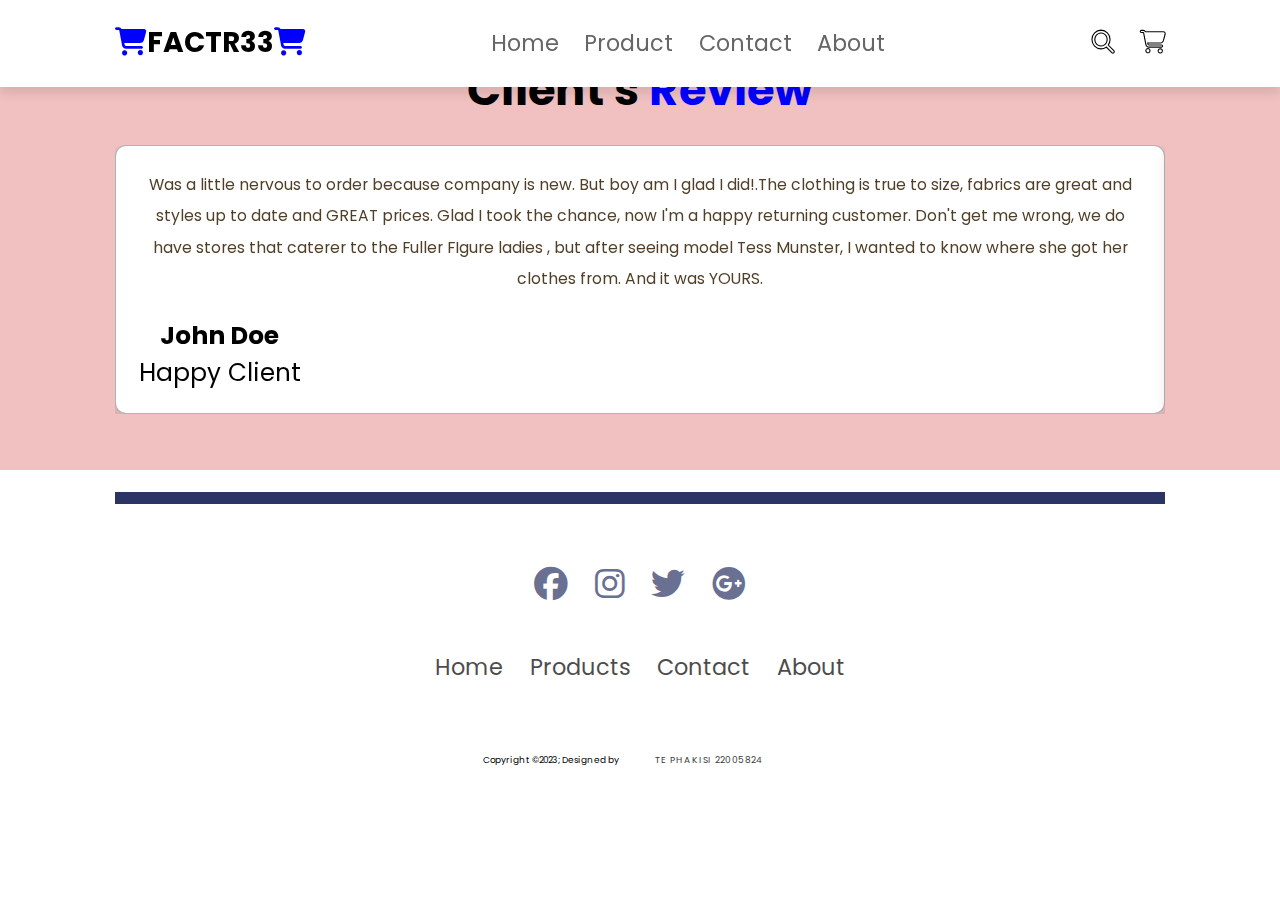
==== about.html @ 4f65aec3 "yeah" ====
<!DOCTYPE html>
<html>
<head>
	<meta charset="utf-8">
	<meta http-equiv="X-UACompatible" content="IE=edge">
	<meta name="viewport" content="width=device-width, initial-scale=1">

	<title>The Factr33</title>
	
	<!--css links-->
	<link rel="stylesheet" href="https://cdn.jsdelivr.net/npm/swiper@10/swiper-bundle.min.css" />

	<link rel="stylesheet" type="text/css" href="https://cdnjs.cloudflare.com/ajax/libs/font-awesome/6.4.2/css/all.min.css">

	<link rel="stylesheet" type="text/css" href="style.css">

	
</head>
<body>
	<!-- start of header -->
	<header class="header">
		<a href="index.html" class="logo"><i class="fas fa-shopping-cart"></i>FACTR33<i class="fas fa-shopping-cart"></i></a>

		<nav class="navbar">
			<a href="index.html">Home</a>
			<a href="products.html">Product</a>
			<a href="contact.html">Contact</a>
			<a href="about.html">About</a>
		</nav>
		<div class="icons">
			<div id="menu-btn" class="fas fa-bars"></div>
			<div id="search-btn" class="fas fa-search"></div>
			<a href="#" class="fas fa-shopping-cart"></a>
		</div>
		<form action="" class="searchfrm">
			<input type="search" name="" placeholder="Search here..." id="searchbox">
			<label for="searchbox" class="fas fa-search"></label>
		</form>
	</header>

    <!--about section-->


	<!-- review section-->
	<section class="review" id="review">
		<h1 class="heading"> Client's <span>Review</span></h1>

		<div class="swiper review-slide">

			<div class="swiper-wrapper">

				<div class="swiper-slide slide">

					<p>
						Was a little nervous to order because company is new. 
						But boy am I glad I did!.The clothing is true to size, 
						fabrics are great and styles up to date and GREAT prices. 
						Glad I took the chance, now I'm a happy returning customer. 
						Don't get me wrong, we do have stores that caterer to the Fuller FIgure ladies
						, but after seeing model Tess Munster, I wanted to know where she got her clothes from. 
						And it was YOURS. 
					</p>
					<div class="user">
						<div class="info">
							<h3>John Doe</h3>
							<span>Happy Client</span>
						</div>
					</div>
				</div>

				<div class="swiper-slide slide">

					<p>
						Was a little nervous to order because company is new. 
						But boy am I glad I did!.The clothing is true to size, 
						fabrics are great and styles up to date and GREAT prices. 
						Glad I took the chance, now I'm a happy returning customer. 
						Don't get me wrong, we do have stores that caterer to the Fuller FIgure ladies
						, but after seeing model Tess Munster, I wanted to know where she got her clothes from. 
						And it was YOURS. 
					</p>
					<div class="user">
						<div class="info">
							<h3>John Doe</h3>
							<span>Happy Client</span>
						</div>
					</div>
				</div>

				<div class="swiper-slide slide">

					<p>
						Was a little nervous to order because company is new. 
						But boy am I glad I did!.The clothing is true to size, 
						fabrics are great and styles up to date and GREAT prices. 
						Glad I took the chance, now I'm a happy returning customer. 
						Don't get me wrong, we do have stores that caterer to the Fuller FIgure ladies
						, but after seeing model Tess Munster, I wanted to know where she got her clothes from. 
						And it was YOURS. 
					</p>
					<div class="user">
						<div class="info">
							<h3>John Doe</h3>
							<span>Happy Client</span>
						</div>
					</div>
				</div>

				<div class="swiper-slide slide">

					<p>
						Was a little nervous to order because company is new. 
						But boy am I glad I did!.The clothing is true to size, 
						fabrics are great and styles up to date and GREAT prices. 
						Glad I took the chance, now I'm a happy returning customer. 
						Don't get me wrong, we do have stores that caterer to the Fuller FIgure ladies
						, but after seeing model Tess Munster, I wanted to know where she got her clothes from. 
						And it was YOURS. 
					</p>
					<div class="user">
						<div class="info">
							<h3>John Doe</h3>
							<span>Happy Client</span>
						</div>
					</div>
				</div>

				<div class="swiper-slide slide">

					<p>
						Was a little nervous to order because company is new. 
						But boy am I glad I did!.The clothing is true to size, 
						fabrics are great and styles up to date and GREAT prices. 
						Glad I took the chance, now I'm a happy returning customer. 
						Don't get me wrong, we do have stores that caterer to the Fuller FIgure ladies
						, but after seeing model Tess Munster, I wanted to know where she got her clothes from. 
						And it was YOURS. 
					</p>
					<div class="user">
						<div class="info">
							<h3>John Doe</h3>
							<span>Happy Client</span>
						</div>
					</div>
				</div>

				<div class="swiper-slide slide">

					<p>
						Was a little nervous to order because company is new. 
						But boy am I glad I did!.The clothing is true to size, 
						fabrics are great and styles up to date and GREAT prices. 
						Glad I took the chance, now I'm a happy returning customer. 
						Don't get me wrong, we do have stores that caterer to the Fuller FIgure ladies
						, but after seeing model Tess Munster, I wanted to know where she got her clothes from. 
						And it was YOURS. 
					</p>
					<div class="user">
						<div class="info">
							<h3>John Doe</h3>
							<span>Happy Client</span>
						</div>
					</div>
				</div>

				<div class="swiper-slide slide">

					<p>
						Was a little nervous to order because company is new. 
						But boy am I glad I did!.The clothing is true to size, 
						fabrics are great and styles up to date and GREAT prices. 
						Glad I took the chance, now I'm a happy returning customer. 
						Don't get me wrong, we do have stores that caterer to the Fuller FIgure ladies
						, but after seeing model Tess Munster, I wanted to know where she got her clothes from. 
						And it was YOURS. 
					</p>
					<div class="user">
						<div class="info">
							<h3>John Doe</h3>
							<span>Happy Client</span>
						</div>
					</div>
				</div>
			</div>
		</div>
	</section>

     <!--footer-->
     <section class="footer">
        <div class="line"></div>
        <div class="boxcontainer">
            <div class="icons">
                <a href=""><i class="fa-brands fa-facebook"></i></a>
                <a href=""><i class="fa-brands fa-instagram"></i></a>
                <a href=""><i class="fa-brands fa-twitter"></i></a>
                <a href=""><i class="fa-brands fa-google-plus"></i></a>
            </div>

            <div class="footernav">
                <ul>
                    <li><a href="index.html">Home</a></li>
                    <li><a href="products.html">Products</a></li>
                    <li><a href="contact.html">Contact</a></li>
                    <li><a href="about.html">About</a></li>
                </ul>
            </div>

            

        </div>
        <div class="footerbottom">
            <p>Copyright &copy;2023; Designed by <span>TE Phakisi 22005824 </span> </p>
        </div>
    </section>










	<!--style links-->
	<script type="text/javascript" src="script.js"></script>

	<script src="https://cdn.jsdelivr.net/npm/swiper@10/swiper-bundle.min.js"></script>


	 <!-- Initialize Swiper using js -->
	 <script>
		var swiper = new Swiper(".review-slide", {
		centeredSlides: true,
		loop:true,
		autoplay: {
			delay: 6000,
			disableOnInteraction: false,
		},
		  navigation: {
			nextEl: ".swiper-button-next",
			prevEl: ".swiper-button-prev",
		  },
		
		});
	  </script>
</body>
</html>
---- style.css ----
@import url('https://fonts.googleapis.com/css2?family=Poppins:ital,wght@0,100;0,300;0,400;0,500;0,600;1,100;1,300&display=swap');

*{
	font-family: 'Poppins', sans-serif;
	margin: 0; padding: 0;
	box-sizing: border-box;
	outline: none;border: none;
	text-decoration: none;
	text-transform: none;
	transition: .2s linear;
}

html{
	font-size: 70%;
	scroll-behavior: smooth;
	scroll-padding-top: 7rem;
	overflow-x: hidden;

	

}
section{
	padding: 2rem 9%;
}
.heading{
	font-size: 4rem;
	color: black;
	padding-bottom: 2rem;
	text-align: center;

	span{
		color: blue;
	}
}
.btn{
	display:inline-block;
	margin-top : 1rem;
	padding: .9rem 3rem;
	border-radius: .5rem;
	background: blue;
	color: #fff;
	font-size: 1.7rem;
	cursor: pointer;

	&:hover{
		background: black;
	}
}

.header{
	position: fixed;
	top: 0;left: 0;right: 0;
	z-index: 1000;
	box-shadow: 0 .5rem 1rem rgba(0,0,0,.1);
	display:flex;
	align-items: center;
	justify-content: space-between;
	padding:  2rem 9%;
	background: #fff;

	.logo {
		font-size: 2.5rem;
		color: black;
		font-weight: bolder;
	
		i{
			color: blue;
		}
	}
	.navbar{
		a{
			font-size: 2rem;
			color: #666;
			margin: 0 1rem;
	
			&:hover{
				color: blue
			}
		}
	}
	.icons div, .icons a{
		font-size: 2rem;
		margin-left: 2rem;
		color: #fff;
		cursor:pointer;
		-webkit-text-stroke: .1rem black;

		&:hover{
			-webkit-text-stroke:.1rem #690b09e2;
		}
	}
	.searchfrm{
		position: absolute;
		top: 115%;right: -105%;
		width: 50rem;height: 6rem;
		background: #fff;
		border-radius: .5rem;
		display: flex;
		align-items: center;
		overflow: hidden;
		box-shadow: 0 .5rem 1rem rgba(0,0,0,.1);
		border: .1rem solid rgba(0,0,0,.3);

		&.active{
			right: 2rem;
			transition: .4s linear;
		}

		input{
			height: 100%;width: 100%;
			font-size: 1.6rem;
			text-transform: none;
			color: black;
			padding:- 1.5rem;
			text-align: center;
		}

		label{
			font-size: 2rem;
			color: #fff;
			margin-right: 2rem;
			cursor:pointer;
			-webkit-text-stroke: .1rem black;

			&:hover{
				-webkit-text-stroke:.1rem #690b09e2;
			}
		}
	}
}
#menu-btn{
	display: none;
}

.home{
	padding: 0;
	padding-top: 7.6rem;

	.home-slider{
		
		.slide{
			min-height: 65vh;
			display: flex;
			align-items: center;
			padding: 2rem;
			padding-left: 7%;
			background-size: cover !important;
			background-position: center !important;

			.content{
				span{
					font-size: 2rem;
					color: rgb(131, 130, 130)
				}
				h3{
					font-size: 5rem;
					color: black;
					padding-top: .5rem;
				}
			}
		}
	}
	.swiper-button-next{
		top: 75%;
		right: 2rem;
	} 
	.swiper-button-prev{
		top:90%;
		right: 2rem;
		left: auto;
	}
	
}
.swiper-button-next,.swiper-button-prev{
	height: 5rem;
	width: 5rem;
	border-radius: 1rem;
	background: #fff;
	box-shadow: 0 .5rem 1rem rgba(0,0,0,.1);
	border: .1rem solid rgba(0,0,0,.3);
	color: black;

	&:hover{
		background: black;
		color: antiquewhite;
	}
}
.specialcontainer{
	display: flex;
	flex-wrap: wrap;
	gap: 2rem;
	padding-top: 5rem;
	padding-bottom: 5rem;

	.special{
		flex: 1 1 42rem;
		overflow: hidden;
		height: 30rem;
		position: relative;

		img{
			height: 100%;
			width: 100%;
			object-fit: cover;
		}

		&:hover img{
			transform: scale(1.5);
		}
		.content{
			position: absolute;
			top: 50%; right: 50%;
			transform: translateY(-50%);

			span{
				font-size: 2rem;
				color: blue;
			}
			h3{
				font-size: 3rem;
				color: black;
				padding-top: 1rem;
			}
		}
	}
	
}

@keyframes fadeUp {
	0%{
		transform: translateY(5rem);
		opacity: 0;
	}
	
}
.products{

	.fbtns{
		display: flex;
		flex-wrap: wrap;
		justify-content: center;
		padding-bottom: 2rem;
		gap: 2rem;

		.buttons{
			font-size: 1.7rem;
			color: antiquewhite;
			cursor: pointer;

			&:hover,
			&.active{
				color: blue;
			}
		}
	}
	.box-container{
		display: flex;
		flex-wrap: wrap;
		gap: 2rem;
		justify-content: center;

		.box{
			width: 26rem;
			border-radius: 1rem;
			overflow: hidden;
			position: relative;
			box-shadow: 0 .5rem 1rem rgba(0,0,0,.1);
			border: .1rem solid rgba(0,0,0,.3);

			&:hide{
				display: none;
			}
			&:active{
				
				animation: fadeUp .4s linear;
			}
			
			.icons{
				display: flex;
				align-items: center;
				justify-content: center;
				background: rgba(0,0,0,.7);
				height: 35rem;
				width: 100%;
				position: absolute;
				top: 0;left: 0;
				gap: 1rem;
				z-index: 1;
				transform: scale(0);

				a{
					font-size: 2rem;
					height: 5rem;
					width: 5rem;
					line-height: 5rem;
					text-align: center;
					background: #fff;
					color: #fff;
					border-radius: 1rem;
					-webkit-text-stroke: .1rem black;

				&:hover{
					-webkit-text-stroke:.1rem #690b09e2;
				}
					
				}
			}
			&:hover .icons{
				transform: scale(1);
			}

			.image{
				height: 35rem;
				width: 100%;
				overflow: hidden;

				img{
					height: 100%;
					width: 100%;
				}
			}
			&:hover .image img{
				transform: scale(1.1);
			}
			.content{
				padding: 1rem 2rem;

				h3{
					font-size: 2rem;
					color: black;
					font-weight: normal;

				}
				.price{
					padding: 1rem 0;
					display: flex;
					gap: 1rem;
					align-items: center;

					.amt{
						font-size: 2rem;
						font-weight: bolder;
						color: black;
					}
					.cut{
						font-size: 1.5rem;
						text-decoration: line-through;
						color: rgb(74, 82, 52);

					}
					.offer{
						font-size: 1.2rem;
						color: blue;
					}

				}
				.stars{
					font-size: 2rem;

					i{
						color: gold;

					}

				}
			}
		}
	}
}

.deal{
	display: flex;
	flex-wrap: wrap;
	gap: 2rem;
	align-items: center;
	background: linear-gradient(#fff 15%, antiquewhite);

	.image{
		flex: 1 1 42rem;

		img{
			width: 40rem;
		}
	}
	.content{
		flex: 1 1 42rem;

		span{
			color: blue;
			font-size: 2rem;
		}

		h3{
			color: black;
			font-size: 3rem;
		}
	}
}

.review{
	padding-top: 5rem;
	padding-bottom: 5rem;
	background: #eeb9b8e2;


	.slide{
		border-radius: 1rem;
		background: #fff;
		border: .1rem solid rgba(0,0,0,.3);
		padding: 2rem;
		text-align: center;
		box-shadow: 0 .5rem 1rem rgba(0,0,0,.1);


		p{
			font-size: 1.4rem;
			color: rgb(80, 62, 38);
			line-height: 2;
		}
		.user{
			padding-top: 2rem;
			display: flex;
			align-items: center;
			gap: 1rem;

			img{
				height: 7rem;
				width: 7rem;
				object-fit: cover;
				border-radius: 50%;
			}
			h3{
				font-size: 2.2rem;
				color: black;
			}
			span{
				font-size: 2.2rem;
				color: black;
			}
		}
	}
}

.contact{

	.icons-container{
		grid: 25rem;

		.icons{
			padding: 2rem;
			border-radius: 1rem;
			border: .1rem solid rgba(0,0,0,.3);
			box-shadow: 0 .5rem 1rem rgba(0,0,0,.1);
			text-align: center;
			color: blue;

			i{
				font-size: 3rem;
				height: 5.5rem;
				width: 5.5rem;
				line-height: 5.5rem;
				border: .1rem solid rgba(0,0,0,.3);
				-webkit-text-stroke: .1rem black;
				border-radius: 50%;
				
			}

			h3{
				font-size: 3rem;
				padding: 1rem 0;
				color: black;

			}

			p{
				font-size: 2rem;
				line-height: 2rem;
				color: rgb(75, 72, 97);
			}
		}
	}
}

.row{
	display: flex;
	flex-wrap: wrap;
	gap: 2rem;
	margin-top: 2rem;

	form{
		flex: 1 1 42rem;
		padding: 2rem;
		border: .1rem solid rgba(0,0,0,.3);
		box-shadow: 0 .5rem 1rem rgba(0,0,0,.1);
		border-radius: 1rem;

		h3{
			font-size: 3rem;
			padding-bottom: 1rem;
			color: blue;
		
		}

		.inputbox{
			display: flex;
			flex-wrap: wrap;
			justify-content: space-between;

			input{
				width: 45%;
			}
		}

		.inputbox input, textarea{
			border: .1rem solid rgba(0,0,0,.3);
			border-radius: 1rem;
			padding: 1rem 1.3rem;
			font-size: 2rem;
			color: black;
			text-transform: none;
			margin: 1rem 0;
		}
		textarea{
			height: 13rem;
			width: 100%;
			resize: none;
		}
	}
	.map{
		flex: 1 1 42rem;
		width: 100%;
		padding: 2rem;
		border: .1rem solid rgba(0,0,0,.3);
		box-shadow: 0 .5rem 1rem rgba(0,0,0,.1);
		border-radius: 1rem;
		
	}
}
.footer{
	.line{
		background: rgb(44, 52, 101);
		height: 1rem;
		width: 100%;
	}

	.boxcontainer{
		width: 100%;
		padding: 4.5rem 1.9rem 1.2rem;

		.icons{
			display: flex;
			justify-content: center;

			a{
				text-decoration: none;
				padding: .6rem;
				background: #fff;
				margin: .6rem;
				border-radius: 50%;
			}

			i{
				font-size: 3rem;
				color: rgb(44, 52, 101);
				opacity: 0.7;

				&:hover{
					font-size: 2.1rem;
					opacity: 1;
				}
			}

			
		}

		.footernav{
			margin: 1.9rem;

			ul{
				display: flex;
				justify-content: center;
				color: #fff;
				

				li{
					margin: 1.2rem;
					text-decoration: none;
					font-size: 2rem;
					opacity: 0.7;
					transition: .5s;
					
					&:hover{
						opacity: 1;
					}

					a{
						color: black;

					}
				}
			}
		}

		
	}

	.footerbottom{
		padding: 2rem;
		text-align: center;

		p{
			font-size: .8rem;
			text-align: center;

			span{
				opacity: 0.8;
				text-transform: uppercase;
				letter-spacing: .1rem;
				font-weight: 400;
				margin: 0 3rem;
			}
		}
	}
}













@media (max-width:990px){
	html{
		font-size: 55%;
	}
	.header{
		padding: 2rem;
	}
	section{
		padding: 2rem;
	}
}
@media (max-width:750px){
	#menu-btn{
		display: inline-block;
	}
	.header .navbar{
		position: absolute;
		top: 99%; left: 0;
		right: 0;
		background: #fff;
		border-bottom: .1rem solid rgba(0,0,0,.3);
		clip-path: polygon(0 0, 100% 0, 100% 0,0 0);

		&.active{
		clip-path: polygon(0 0, 100% 0, 100% 100%,0 100%);

		}
		a{
			font-size: 2rem;
			margin: 2rem;
			display: block;
		}
	}
	.header .searchfrm{
		width: 100%;
		top: 100%;

		&.active{
			right: 0;
		}
	}
	.home .home-slider .slide{
		padding-left: 2rem;
	}
}
@media (max-width:450px){
	html{
		font-size: 50%;
	}

	.heading{
		font-size: 2.5rem
	}

	.specialcontainer .content{
		right: 2rem;
	}
	h3{
		font-size: 2rem;
	}
	.products .box-container .box{
		width: 100%;
	}
}
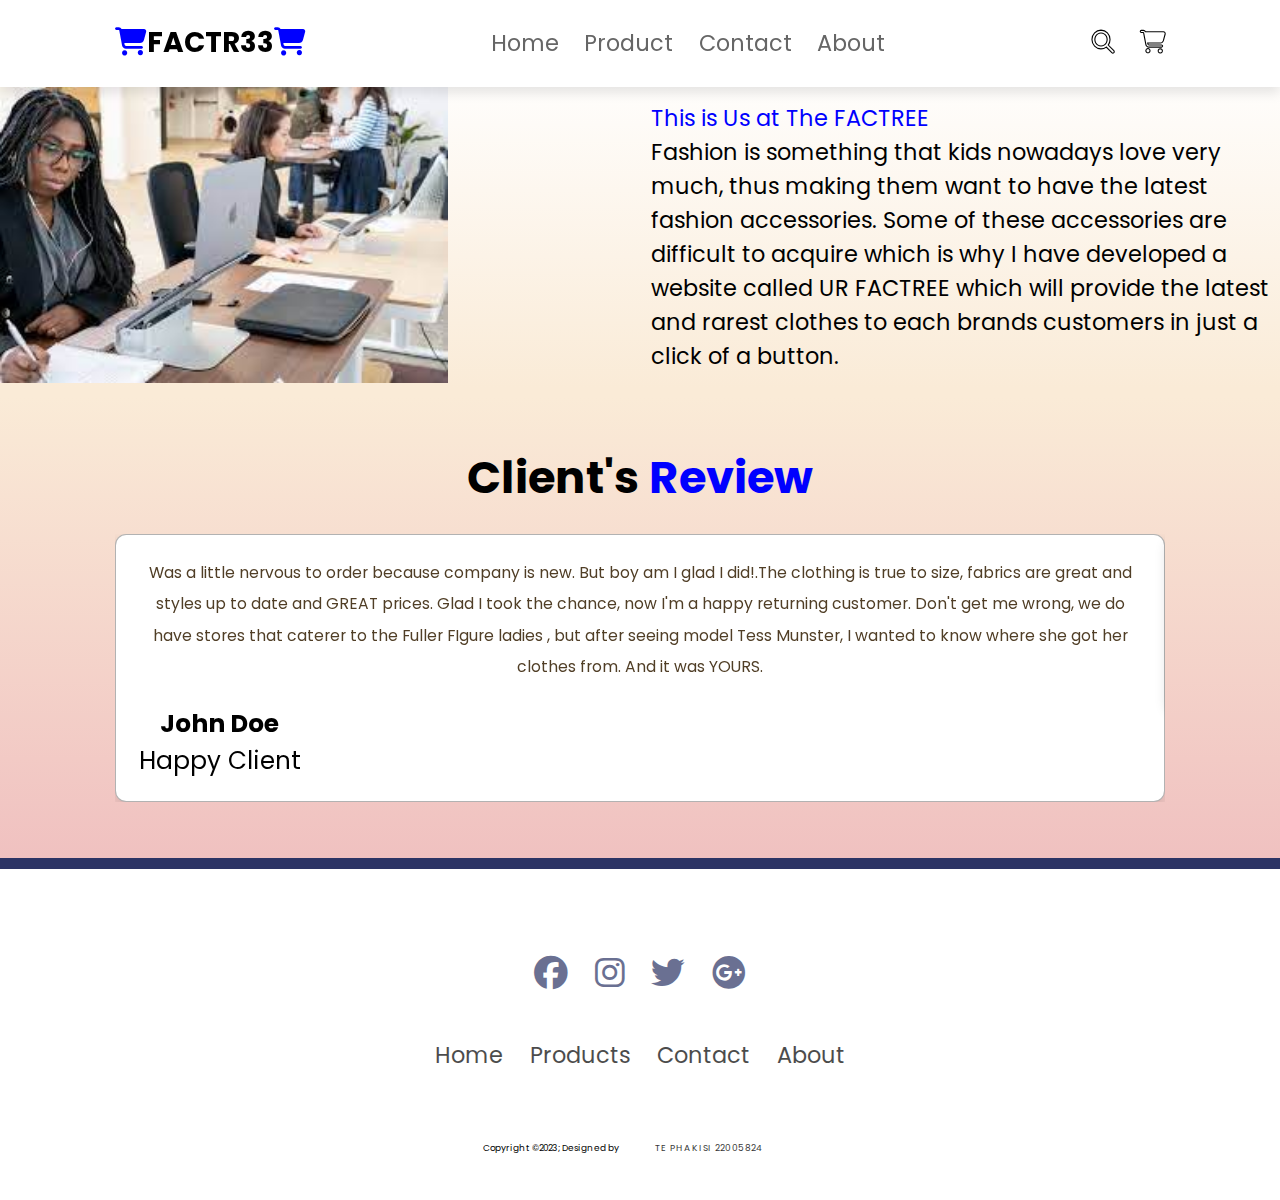
==== commit 80196a38: "to host" ====
--- a/about.html
+++ b/about.html
@@ -12,7 +12,7 @@
 
 	<link rel="stylesheet" type="text/css" href="https://cdnjs.cloudflare.com/ajax/libs/font-awesome/6.4.2/css/all.min.css">
 
-	<link rel="stylesheet" type="text/css" href="style.css">
+	<link rel="stylesheet" type="text/css" href="style/style.css">
 
 	
 </head>
@@ -39,7 +39,22 @@
 	</header>
 
     <!--about section-->
+    <section class="aboutUS ">
+            
+        <div class="image">
+            <a href="#"><img src="images/about/about.jpg" alt=""></a>
+        </div>
 
+        <div class="content">
+            <span>This is Us at The FACTREE</span>
+            <p>
+				Fashion is something that kids nowadays love very much, thus making them want to 
+				have the latest fashion accessories. Some of these accessories are difficult to acquire 
+				which is why I have developed a website called UR FACTREE which will provide the 
+				latest and rarest clothes to each brands customers in just a click of a button.
+			</p>
+        </div>
+    </section>
 
 	<!-- review section-->
 	<section class="review" id="review">
@@ -48,6 +63,10 @@
 		<div class="swiper review-slide">
 
 			<div class="swiper-wrapper">
+
+				
+
+				
 
 				<div class="swiper-slide slide">
 
@@ -72,16 +91,11 @@
 
 					<p>
 						Was a little nervous to order because company is new. 
-						But boy am I glad I did!.The clothing is true to size, 
-						fabrics are great and styles up to date and GREAT prices. 
-						Glad I took the chance, now I'm a happy returning customer. 
-						Don't get me wrong, we do have stores that caterer to the Fuller FIgure ladies
-						, but after seeing model Tess Munster, I wanted to know where she got her clothes from. 
-						And it was YOURS. 
+						But boy am I glad I did!. 
 					</p>
 					<div class="user">
 						<div class="info">
-							<h3>John Doe</h3>
+							<h3>Karabo Manel</h3>
 							<span>Happy Client</span>
 						</div>
 					</div>
@@ -90,93 +104,14 @@
 				<div class="swiper-slide slide">
 
 					<p>
-						Was a little nervous to order because company is new. 
-						But boy am I glad I did!.The clothing is true to size, 
+						The clothing is true to size, 
 						fabrics are great and styles up to date and GREAT prices. 
 						Glad I took the chance, now I'm a happy returning customer. 
-						Don't get me wrong, we do have stores that caterer to the Fuller FIgure ladies
-						, but after seeing model Tess Munster, I wanted to know where she got her clothes from. 
-						And it was YOURS. 
+						 
 					</p>
 					<div class="user">
 						<div class="info">
-							<h3>John Doe</h3>
-							<span>Happy Client</span>
-						</div>
-					</div>
-				</div>
-
-				<div class="swiper-slide slide">
-
-					<p>
-						Was a little nervous to order because company is new. 
-						But boy am I glad I did!.The clothing is true to size, 
-						fabrics are great and styles up to date and GREAT prices. 
-						Glad I took the chance, now I'm a happy returning customer. 
-						Don't get me wrong, we do have stores that caterer to the Fuller FIgure ladies
-						, but after seeing model Tess Munster, I wanted to know where she got her clothes from. 
-						And it was YOURS. 
-					</p>
-					<div class="user">
-						<div class="info">
-							<h3>John Doe</h3>
-							<span>Happy Client</span>
-						</div>
-					</div>
-				</div>
-
-				<div class="swiper-slide slide">
-
-					<p>
-						Was a little nervous to order because company is new. 
-						But boy am I glad I did!.The clothing is true to size, 
-						fabrics are great and styles up to date and GREAT prices. 
-						Glad I took the chance, now I'm a happy returning customer. 
-						Don't get me wrong, we do have stores that caterer to the Fuller FIgure ladies
-						, but after seeing model Tess Munster, I wanted to know where she got her clothes from. 
-						And it was YOURS. 
-					</p>
-					<div class="user">
-						<div class="info">
-							<h3>John Doe</h3>
-							<span>Happy Client</span>
-						</div>
-					</div>
-				</div>
-
-				<div class="swiper-slide slide">
-
-					<p>
-						Was a little nervous to order because company is new. 
-						But boy am I glad I did!.The clothing is true to size, 
-						fabrics are great and styles up to date and GREAT prices. 
-						Glad I took the chance, now I'm a happy returning customer. 
-						Don't get me wrong, we do have stores that caterer to the Fuller FIgure ladies
-						, but after seeing model Tess Munster, I wanted to know where she got her clothes from. 
-						And it was YOURS. 
-					</p>
-					<div class="user">
-						<div class="info">
-							<h3>John Doe</h3>
-							<span>Happy Client</span>
-						</div>
-					</div>
-				</div>
-
-				<div class="swiper-slide slide">
-
-					<p>
-						Was a little nervous to order because company is new. 
-						But boy am I glad I did!.The clothing is true to size, 
-						fabrics are great and styles up to date and GREAT prices. 
-						Glad I took the chance, now I'm a happy returning customer. 
-						Don't get me wrong, we do have stores that caterer to the Fuller FIgure ladies
-						, but after seeing model Tess Munster, I wanted to know where she got her clothes from. 
-						And it was YOURS. 
-					</p>
-					<div class="user">
-						<div class="info">
-							<h3>John Doe</h3>
+							<h3>Edward Phakisi</h3>
 							<span>Happy Client</span>
 						</div>
 					</div>
@@ -184,10 +119,10 @@
 			</div>
 		</div>
 	</section>
+    <div class="line"></div>
 
      <!--footer-->
      <section class="footer">
-        <div class="line"></div>
         <div class="boxcontainer">
             <div class="icons">
                 <a href=""><i class="fa-brands fa-facebook"></i></a>
@@ -223,7 +158,7 @@
 
 
 	<!--style links-->
-	<script type="text/javascript" src="script.js"></script>
+	<script type="text/javascript" src="js/script.js"></script>
 
 	<script src="https://cdn.jsdelivr.net/npm/swiper@10/swiper-bundle.min.js"></script>
 
--- a/style/style.css
+++ b/style/style.css
@@ -0,0 +1,770 @@
+@import url('https://fonts.googleapis.com/css2?family=Poppins:ital,wght@0,100;0,300;0,400;0,500;0,600;1,100;1,300&display=swap');
+
+*{
+	font-family: 'Poppins', sans-serif;
+	margin: 0; padding: 0;
+	box-sizing: border-box;
+	outline: none;border: none;
+	text-decoration: none;
+	text-transform: none;
+	transition: .2s linear;
+}
+
+html{
+	font-size: 70%;
+	scroll-behavior: smooth;
+	scroll-padding-top: 7rem;
+	overflow-x: hidden;
+
+	
+
+}
+section{
+	padding: 2rem 9%;
+}
+.heading{
+	font-size: 4rem;
+	color: black;
+	padding-bottom: 2rem;
+	text-align: center;
+
+	span{
+		color: blue;
+	}
+}
+.btn{
+	display:inline-block;
+	margin-top : 1rem;
+	padding: .9rem 3rem;
+	border-radius: .5rem;
+	background: blue;
+	color: #fff;
+	font-size: 1.7rem;
+	cursor: pointer;
+
+	&:hover{
+		background: black;
+	}
+}
+
+.header{
+	position: fixed;
+	top: 0;left: 0;right: 0;
+	z-index: 1000;
+	box-shadow: 0 .5rem 1rem rgba(0,0,0,.1);
+	display:flex;
+	align-items: center;
+	justify-content: space-between;
+	padding:  2rem 9%;
+	background: #fff;
+
+	.logo {
+		font-size: 2.5rem;
+		color: black;
+		font-weight: bolder;
+	
+		i{
+			color: blue;
+		}
+	}
+	.navbar{
+		a{
+			font-size: 2rem;
+			color: #666;
+			margin: 0 1rem;
+	
+			&:hover{
+				color: blue
+			}
+		}
+	}
+	.icons div, .icons a{
+		font-size: 2rem;
+		margin-left: 2rem;
+		color: #fff;
+		cursor:pointer;
+		-webkit-text-stroke: .1rem black;
+
+		&:hover{
+			-webkit-text-stroke:.1rem #690b09e2;
+		}
+	}
+	.searchfrm{
+		position: absolute;
+		top: 115%;right: -105%;
+		width: 50rem;height: 6rem;
+		background: #fff;
+		border-radius: .5rem;
+		display: flex;
+		align-items: center;
+		overflow: hidden;
+		box-shadow: 0 .5rem 1rem rgba(0,0,0,.1);
+		border: .1rem solid rgba(0,0,0,.3);
+
+		&.active{
+			right: 2rem;
+			transition: .4s linear;
+		}
+
+		input{
+			height: 100%;width: 100%;
+			font-size: 1.6rem;
+			text-transform: none;
+			color: black;
+			padding:- 1.5rem;
+			text-align: center;
+		}
+
+		label{
+			font-size: 2rem;
+			color: #fff;
+			margin-right: 2rem;
+			cursor:pointer;
+			-webkit-text-stroke: .1rem black;
+
+			&:hover{
+				-webkit-text-stroke:.1rem #690b09e2;
+			}
+		}
+	}
+	.profile{
+		position: absolute;
+		top: 115%;right: -105%;
+		width: 50rem;height: 6rem;
+		background: #fff;
+		border-radius: .5rem;
+		display: flex;
+		align-items: center;
+		overflow: hidden;
+		box-shadow: 0 .5rem 1rem rgba(0,0,0,.1);
+		border: .1rem solid rgba(0,0,0,.3);
+
+		&.active{
+			right: 2rem;
+			transition: .4s linear;
+		}
+
+		input{
+			height: 100%;width: 100%;
+			font-size: 1.6rem;
+			text-transform: none;
+			color: black;
+			padding:- 1.5rem;
+			text-align: center;
+		}
+		#submit{
+			font-size: 2rem;
+			color: #666;
+			margin: 0 1rem;
+	
+			&:hover{
+				color: blue
+			}
+		}
+		
+	}
+}
+#menu-btn{
+	display: none;
+}
+
+.home{
+	padding: 0;
+	padding-top: 7.6rem;
+
+	.home-slider{
+		
+		.slide{
+			min-height: 65vh;
+			display: flex;
+			align-items: center;
+			padding: 2rem;
+			padding-left: 7%;
+			background-size: cover !important;
+			background-position: center !important;
+
+			.content{
+				span{
+					font-size: 2rem;
+					color: rgb(131, 130, 130)
+				}
+				h3{
+					font-size: 5rem;
+					color: black;
+					padding-top: .5rem;
+				}
+			}
+		}
+	}
+	.swiper-button-next{
+		top: 75%;
+		right: 2rem;
+	} 
+	.swiper-button-prev{
+		top:90%;
+		right: 2rem;
+		left: auto;
+	}
+	
+}
+.swiper-button-next,.swiper-button-prev{
+	height: 5rem;
+	width: 5rem;
+	border-radius: 1rem;
+	background: #fff;
+	box-shadow: 0 .5rem 1rem rgba(0,0,0,.1);
+	border: .1rem solid rgba(0,0,0,.3);
+	color: black;
+
+	&:hover{
+		background: black;
+		color: antiquewhite;
+	}
+}
+.specialcontainer{
+	display: flex;
+	flex-wrap: wrap;
+	gap: 2rem;
+	padding-top: 5rem;
+	padding-bottom: 5rem;
+
+	.special{
+		flex: 1 1 42rem;
+		overflow: hidden;
+		height: 30rem;
+		position: relative;
+
+		img{
+			height: 100%;
+			width: 100%;
+			object-fit: cover;
+		}
+
+		&:hover img{
+			transform: scale(1.5);
+		}
+		.content{
+			position: absolute;
+			top: 50%; right: 50%;
+			transform: translateY(-50%);
+
+			span{
+				font-size: 2rem;
+				color: blue;
+			}
+			h3{
+				font-size: 3rem;
+				color: black;
+				padding-top: 1rem;
+			}
+		}
+	}
+	
+}
+
+@keyframes fadeUp {
+	0%{
+		transform: translateY(5rem);
+		opacity: 0;
+	}
+	
+}
+.products{
+	padding: 0;
+	padding-top: 7.6rem;
+	.fbtns{
+		display: flex;
+		flex-wrap: wrap;
+		justify-content: center;
+		padding-bottom: 2rem;
+		gap: 2rem;
+
+		.buttons{
+			font-size: 1.7rem;
+			color: antiquewhite;
+			cursor: pointer;
+
+			&:hover,
+			&.active{
+				color: blue;
+			}
+		}
+	}
+	.box-container{
+		display: flex;
+		flex-wrap: wrap;
+		gap: 2rem;
+		justify-content: center;
+
+		.box{
+			width: 26rem;
+			border-radius: 1rem;
+			overflow: hidden;
+			position: relative;
+			box-shadow: 0 .5rem 1rem rgba(0,0,0,.1);
+			border: .1rem solid rgba(0,0,0,.3);
+
+			&:hide{
+				display: none;
+			}
+			&:active{
+				
+				animation: fadeUp .4s linear;
+			}
+			
+			.icons{
+				display: flex;
+				align-items: center;
+				justify-content: center;
+				background: rgba(0,0,0,.7);
+				height: 35rem;
+				width: 100%;
+				position: absolute;
+				top: 0;left: 0;
+				gap: 1rem;
+				z-index: 1;
+				transform: scale(0);
+
+				a{
+					font-size: 2rem;
+					height: 5rem;
+					width: 5rem;
+					line-height: 5rem;
+					text-align: center;
+					background: #fff;
+					color: #fff;
+					border-radius: 1rem;
+					-webkit-text-stroke: .1rem black;
+
+				&:hover{
+					-webkit-text-stroke:.1rem #690b09e2;
+				}
+					
+				}
+			}
+			&:hover .icons{
+				transform: scale(1);
+			}
+
+			.image{
+				height: 35rem;
+				width: 100%;
+				overflow: hidden;
+
+				img{
+					height: 100%;
+					width: 100%;
+				}
+			}
+			&:hover .image img{
+				transform: scale(1.1);
+			}
+			.content{
+				padding: 1rem 2rem;
+
+				h3{
+					font-size: 2rem;
+					color: black;
+					font-weight: normal;
+
+				}
+				.price{
+					padding: 1rem 0;
+					display: flex;
+					gap: 1rem;
+					align-items: center;
+
+					.amt{
+						font-size: 2rem;
+						font-weight: bolder;
+						color: black;
+					}
+					.cut{
+						font-size: 1.5rem;
+						text-decoration: line-through;
+						color: rgb(74, 82, 52);
+
+					}
+					.offer{
+						font-size: 1.2rem;
+						color: blue;
+					}
+
+				}
+				.stars{
+					font-size: 2rem;
+
+					i{
+						color: gold;
+
+					}
+
+				}
+			}
+		}
+	}
+}
+
+.deal{
+	display: flex;
+	flex-wrap: wrap;
+	gap: 2rem;
+	align-items: center;
+	background: linear-gradient(#fff 15%, antiquewhite);
+
+	.image{
+		flex: 1 1 42rem;
+
+		img{
+			width: 40rem;
+		}
+	}
+	.content{
+		flex: 1 1 42rem;
+
+		span{
+			color: blue;
+			font-size: 2rem;
+		}
+
+		h3{
+			color: black;
+			font-size: 3rem;
+		}
+	}
+}
+.aboutUS{
+	padding: 0;
+	padding-top: 7.6rem;
+	display: flex;
+	flex-wrap: wrap;
+	gap: 2rem;
+	align-items: center;
+	background: linear-gradient(#fff 15%, antiquewhite);
+
+	.image{
+		flex: 1 1 42rem;
+
+		img{
+			width: 40rem;
+		}
+	}
+	.content{
+		flex: 1 1 42rem;
+
+		span{
+			color: blue;
+			font-size: 2rem;
+		}
+
+		p{
+			color: black;
+			font-size: 2rem;
+		}
+	}
+}
+
+.review{
+	padding-top: 5rem;
+	padding-bottom: 5rem;
+	background: linear-gradient(antiquewhite 2%, #eeb9b8e2);
+
+
+
+	.slide{
+		border-radius: 1rem;
+		background: #fff;
+		border: .1rem solid rgba(0,0,0,.3);
+		padding: 2rem;
+		text-align: center;
+		box-shadow: 0 .5rem 1rem rgba(0,0,0,.1);
+
+
+		p{
+			font-size: 1.4rem;
+			color: rgb(80, 62, 38);
+			line-height: 2;
+		}
+		.user{
+			padding-top: 2rem;
+			display: flex;
+			align-items: center;
+			gap: 1rem;
+
+			img{
+				height: 7rem;
+				width: 7rem;
+				object-fit: cover;
+				border-radius: 50%;
+			}
+			h3{
+				font-size: 2.2rem;
+				color: black;
+			}
+			span{
+				font-size: 2.2rem;
+				color: black;
+			}
+		}
+	}
+}
+
+.contact{
+
+	.icons-container{
+		grid: 25rem;
+
+		.icons{
+			padding: 2rem;
+			border-radius: 1rem;
+			border: .1rem solid rgba(0,0,0,.3);
+			box-shadow: 0 .5rem 1rem rgba(0,0,0,.1);
+			text-align: center;
+			color: blue;
+
+			i{
+				font-size: 3rem;
+				height: 5.5rem;
+				width: 5.5rem;
+				line-height: 5.5rem;
+				border: .1rem solid rgba(0,0,0,.3);
+				-webkit-text-stroke: .1rem black;
+				border-radius: 50%;
+				
+			}
+
+			h3{
+				font-size: 3rem;
+				padding: 1rem 0;
+				color: black;
+
+			}
+
+			p{
+				font-size: 2rem;
+				line-height: 2rem;
+				color: rgb(75, 72, 97);
+			}
+		}
+	}
+}
+
+.row{
+	display: flex;
+	flex-wrap: wrap;
+	gap: 2rem;
+	margin-top: 2rem;
+
+	form{
+		flex: 1 1 42rem;
+		padding: 2rem;
+		border: .1rem solid rgba(0,0,0,.3);
+		box-shadow: 0 .5rem 1rem rgba(0,0,0,.1);
+		border-radius: 1rem;
+
+		h3{
+			font-size: 3rem;
+			padding-bottom: 1rem;
+			color: blue;
+		
+		}
+
+		.inputbox{
+			display: flex;
+			flex-wrap: wrap;
+			justify-content: space-between;
+
+			input{
+				width: 45%;
+			}
+		}
+
+		.inputbox input, textarea{
+			border: .1rem solid rgba(0,0,0,.3);
+			border-radius: 1rem;
+			padding: 1rem 1.3rem;
+			font-size: 2rem;
+			color: black;
+			text-transform: none;
+			margin: 1rem 0;
+		}
+		textarea{
+			height: 13rem;
+			width: 100%;
+			resize: none;
+		}
+	}
+	.map{
+		flex: 1 1 42rem;
+		width: 100%;
+		padding: 2rem;
+		border: .1rem solid rgba(0,0,0,.3);
+		box-shadow: 0 .5rem 1rem rgba(0,0,0,.1);
+		border-radius: 1rem;
+		
+	}
+}
+.line{
+	background: rgb(44, 52, 101);
+	height: 1rem;
+	width: 100%;
+}
+.footer{
+	
+
+	.boxcontainer{
+		width: 100%;
+		padding: 4.5rem 1.9rem 1.2rem;
+
+		.icons{
+			display: flex;
+			justify-content: center;
+
+			a{
+				text-decoration: none;
+				padding: .6rem;
+				background: #fff;
+				margin: .6rem;
+				border-radius: 50%;
+			}
+
+			i{
+				font-size: 3rem;
+				color: rgb(44, 52, 101);
+				opacity: 0.7;
+
+				&:hover{
+					font-size: 2.1rem;
+					opacity: 1;
+				}
+			}
+
+			
+		}
+
+		.footernav{
+			margin: 1.9rem;
+
+			ul{
+				display: flex;
+				justify-content: center;
+				color: #fff;
+				
+
+				li{
+					margin: 1.2rem;
+					text-decoration: none;
+					font-size: 2rem;
+					opacity: 0.7;
+					transition: .5s;
+					
+					&:hover{
+						opacity: 1;
+					}
+
+					a{
+						color: black;
+
+					}
+				}
+			}
+		}
+
+		
+	}
+
+	.footerbottom{
+		padding: 2rem;
+		text-align: center;
+
+		p{
+			font-size: .8rem;
+			text-align: center;
+
+			span{
+				opacity: 0.8;
+				text-transform: uppercase;
+				letter-spacing: .1rem;
+				font-weight: 400;
+				margin: 0 3rem;
+			}
+		}
+	}
+}
+
+
+
+
+
+
+
+
+
+
+
+
+
+@media (max-width:990px){
+	html{
+		font-size: 55%;
+	}
+	.header{
+		padding: 2rem;
+	}
+	section{
+		padding: 2rem;
+	}
+}
+@media (max-width:750px){
+	#menu-btn{
+		display: inline-block;
+	}
+	.header .navbar{
+		position: absolute;
+		top: 99%; left: 0;
+		right: 0;
+		background: #fff;
+		border-bottom: .1rem solid rgba(0,0,0,.3);
+		clip-path: polygon(0 0, 100% 0, 100% 0,0 0);
+
+		&.active{
+		clip-path: polygon(0 0, 100% 0, 100% 100%,0 100%);
+
+		}
+		a{
+			font-size: 2rem;
+			margin: 2rem;
+			display: block;
+		}
+	}
+	.header .searchfrm{
+		width: 100%;
+		top: 100%;
+
+		&.active{
+			right: 0;
+		}
+	}
+	.home .home-slider .slide{
+		padding-left: 2rem;
+	}
+}
+@media (max-width:450px){
+	html{
+		font-size: 50%;
+	}
+
+	.heading{
+		font-size: 2.5rem
+	}
+
+	.specialcontainer .content{
+		right: 2rem;
+	}
+	h3{
+		font-size: 2rem;
+	}
+	.products .box-container .box{
+		width: 100%;
+	}
+}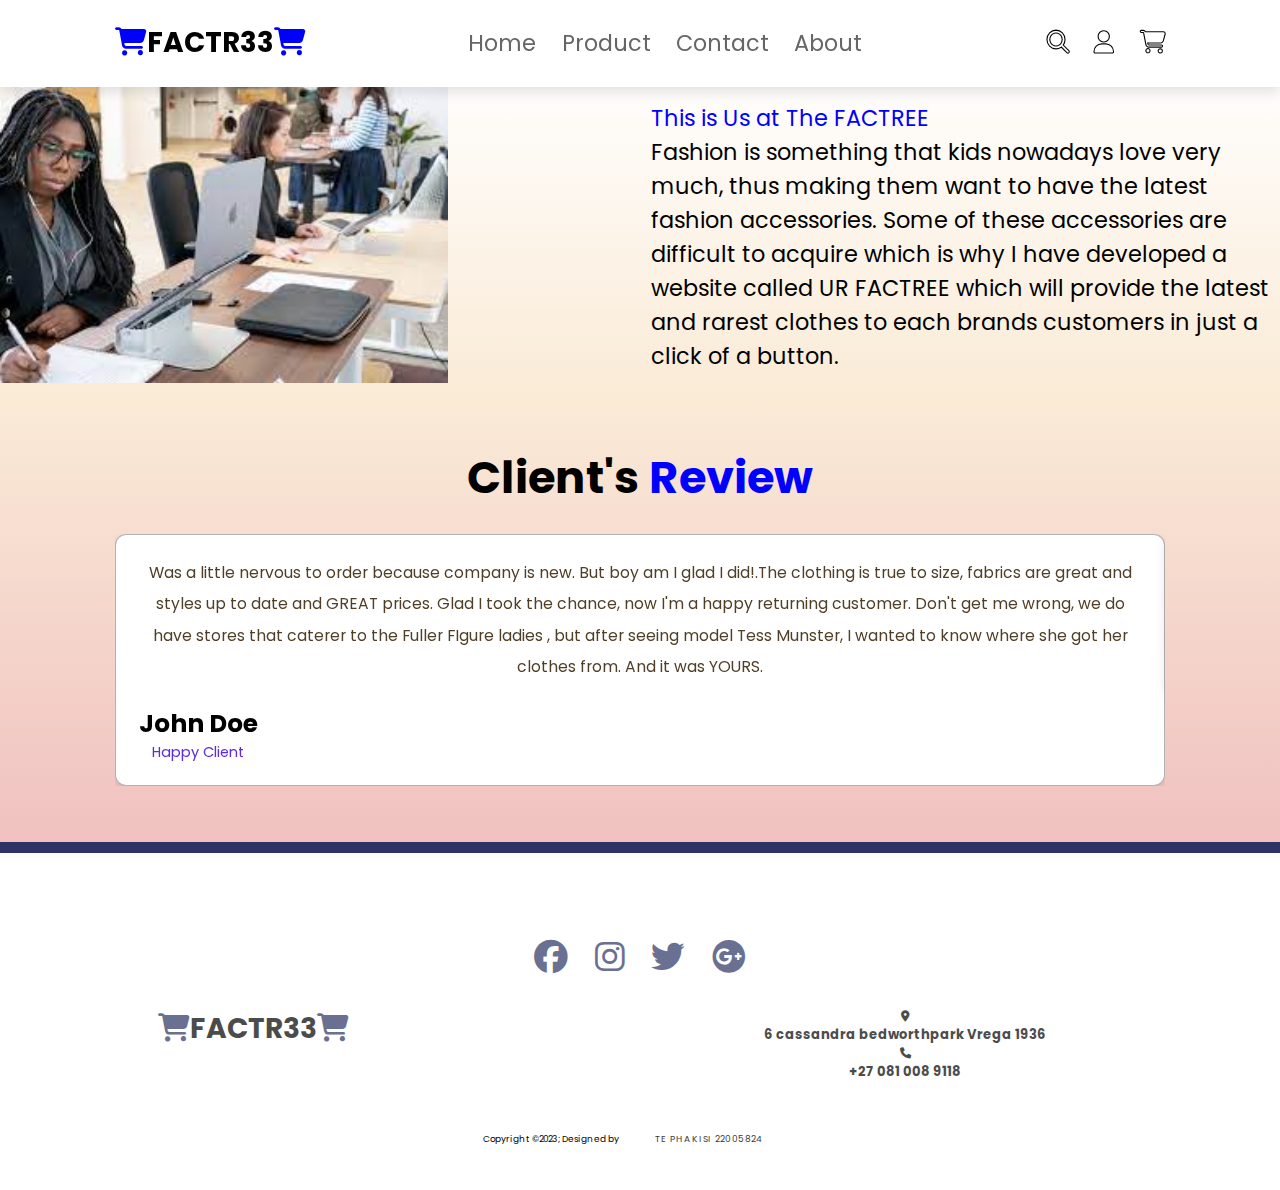
==== commit 12d97f05: "run online" ====
--- a/about.html
+++ b/about.html
@@ -4,6 +4,7 @@
 	<meta charset="utf-8">
 	<meta http-equiv="X-UACompatible" content="IE=edge">
 	<meta name="viewport" content="width=device-width, initial-scale=1">
+	<link rel="shortcut icon" href="images/logo/titlelogo.png">
 
 	<title>The Factr33</title>
 	
@@ -30,7 +31,8 @@
 		<div class="icons">
 			<div id="menu-btn" class="fas fa-bars"></div>
 			<div id="search-btn" class="fas fa-search"></div>
-			<a href="#" class="fas fa-shopping-cart"></a>
+			<a href="profile.html" id="profile"  class="fas fa-user" ></a>
+			<a href="cart.html" class="fas fa-shopping-cart"></a>
 		</div>
 		<form action="" class="searchfrm">
 			<input type="search" name="" placeholder="Search here..." id="searchbox">
@@ -39,7 +41,7 @@
 	</header>
 
     <!--about section-->
-    <section class="aboutUS ">
+    <section class="aboutUS" >
             
         <div class="image">
             <a href="#"><img src="images/about/about.jpg" alt=""></a>
@@ -132,12 +134,20 @@
             </div>
 
             <div class="footernav">
-                <ul>
-                    <li><a href="index.html">Home</a></li>
-                    <li><a href="products.html">Products</a></li>
-                    <li><a href="contact.html">Contact</a></li>
-                    <li><a href="about.html">About</a></li>
-                </ul>
+                <div class="footlogo">
+					<a href="index.html" class="logo"><i class="fas fa-shopping-cart"></i>FACTR33<i class="fas fa-shopping-cart"></i></a>
+				</div>
+				
+				<div class="contact">
+					<div class="icon">
+						<i class="fas fa-map-marker-alt"></i>
+						<h3>6 cassandra bedworthpark Vrega 1936</h3>
+					</div>
+					<div class="icon">
+						<i class="fas fa-phone"></i>
+						<h3>+27 081 008 9118</h3>
+					</div>
+				</div>
             </div>
 
             
--- a/style/style.css
+++ b/style/style.css
@@ -43,7 +43,7 @@
 	cursor: pointer;
 
 	&:hover{
-		background: black;
+		color: black;
 	}
 }
 
@@ -127,43 +127,9 @@
 			}
 		}
 	}
-	.profile{
-		position: absolute;
-		top: 115%;right: -105%;
-		width: 50rem;height: 6rem;
-		background: #fff;
-		border-radius: .5rem;
-		display: flex;
-		align-items: center;
-		overflow: hidden;
-		box-shadow: 0 .5rem 1rem rgba(0,0,0,.1);
-		border: .1rem solid rgba(0,0,0,.3);
-
-		&.active{
-			right: 2rem;
-			transition: .4s linear;
-		}
-
-		input{
-			height: 100%;width: 100%;
-			font-size: 1.6rem;
-			text-transform: none;
-			color: black;
-			padding:- 1.5rem;
-			text-align: center;
-		}
-		#submit{
-			font-size: 2rem;
-			color: #666;
-			margin: 0 1rem;
-	
-			&:hover{
-				color: blue
-			}
-		}
-		
-	}
-}
+	
+}
+
 #menu-btn{
 	display: none;
 }
@@ -219,6 +185,44 @@
 	&:hover{
 		background: black;
 		color: antiquewhite;
+	}
+}
+.profilefrm{
+	padding: 0;
+	padding-top: 7.6rem;
+	
+	.profile{
+		position: absolute;
+		width: 50%;height: 70%;
+		background: #fff;
+		border-radius: .5rem;
+		display: flex;
+		align-items: center;
+		box-shadow: 0 .5rem 1rem rgba(0,0,0,.1);
+		border: .1rem solid rgba(0,0,0,.3);
+
+		
+
+		input{
+			height: 8rem;
+			width: 70%;
+			font-size: 1.6rem;
+			text-transform: none;
+			color: black;
+			padding:- 1.5rem;
+			text-align: center;
+		}
+		#submit{
+			font-size: 2rem;
+			color: #666;
+			margin: 0 1rem;
+			background: blue;
+	
+			&:hover{
+				color: black;
+			}
+		}
+		
 	}
 }
 .specialcontainer{
@@ -339,6 +343,7 @@
 				&:hover{
 					-webkit-text-stroke:.1rem #690b09e2;
 				}
+
 					
 				}
 			}
@@ -433,7 +438,7 @@
 		}
 	}
 }
-.aboutUS{
+.aboutUS, .cart{
 	padding: 0;
 	padding-top: 7.6rem;
 	display: flex;
@@ -464,7 +469,7 @@
 	}
 }
 
-.review{
+.review, .cart2{
 	padding-top: 5rem;
 	padding-bottom: 5rem;
 	background: linear-gradient(antiquewhite 2%, #eeb9b8e2);
@@ -491,19 +496,14 @@
 			align-items: center;
 			gap: 1rem;
 
-			img{
-				height: 7rem;
-				width: 7rem;
-				object-fit: cover;
-				border-radius: 50%;
-			}
+			
 			h3{
 				font-size: 2.2rem;
 				color: black;
 			}
 			span{
-				font-size: 2.2rem;
-				color: black;
+				font-size: 1.3rem;
+				color: rgb(92, 43, 226);
 			}
 		}
 	}
@@ -644,28 +644,40 @@
 
 		.footernav{
 			margin: 1.9rem;
-
-			ul{
-				display: flex;
-				justify-content: center;
-				color: #fff;
-				
-
-				li{
-					margin: 1.2rem;
-					text-decoration: none;
-					font-size: 2rem;
+			height: 6rem;
+
+			.footlogo{
+				font-size: 2.5rem;
+				font-weight: bolder;
+				width: 45%;
+				float: left;
+
+				.logo{
+					color: black;
 					opacity: 0.7;
-					transition: .5s;
-					
+
+
+					i{
+						color:	 rgb(44, 52, 101);
+					}
+
 					&:hover{
+						font-size: 2.1rem;
 						opacity: 1;
 					}
-
-					a{
-						color: black;
-
-					}
+				}
+	
+				
+			}
+
+			.contact{
+				width: 45%;
+				float: right;
+				height: 5rem;
+				opacity: 0.7;
+
+				.icon{
+					text-align: center;
 				}
 			}
 		}
